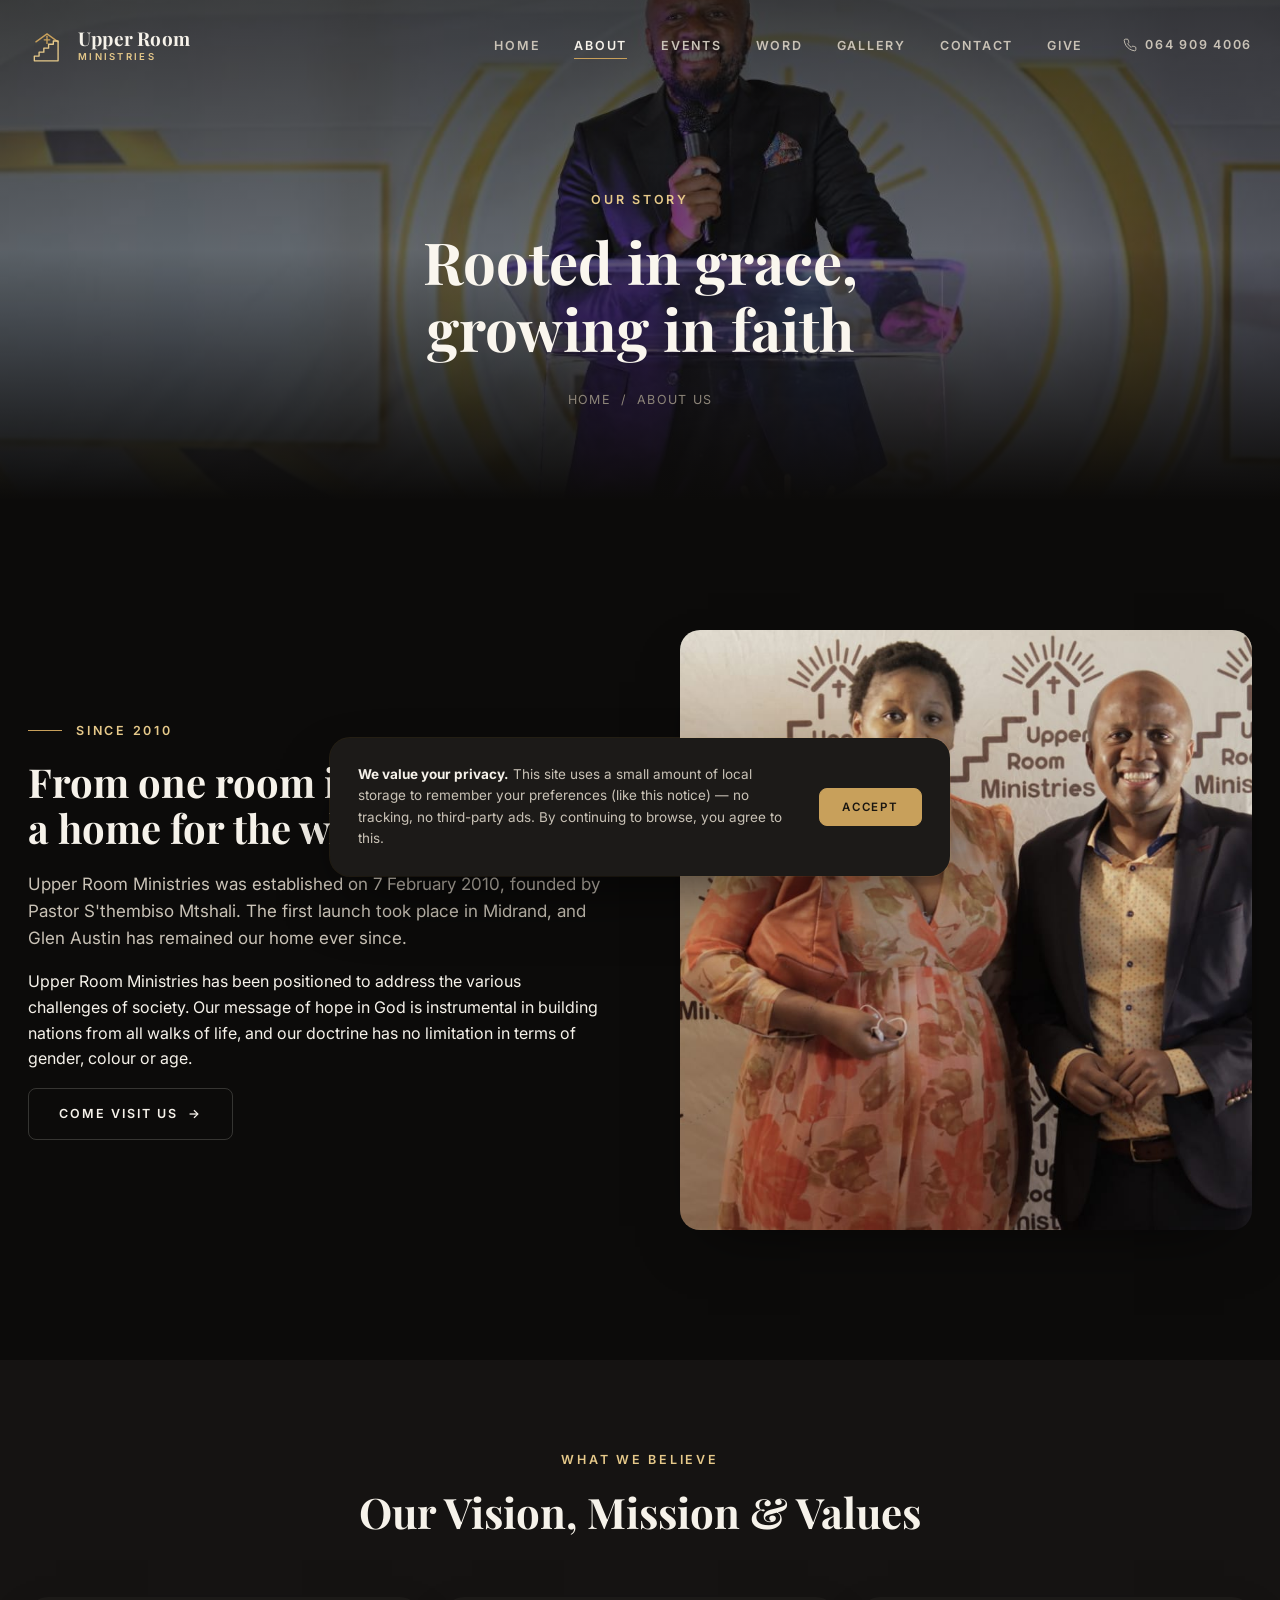
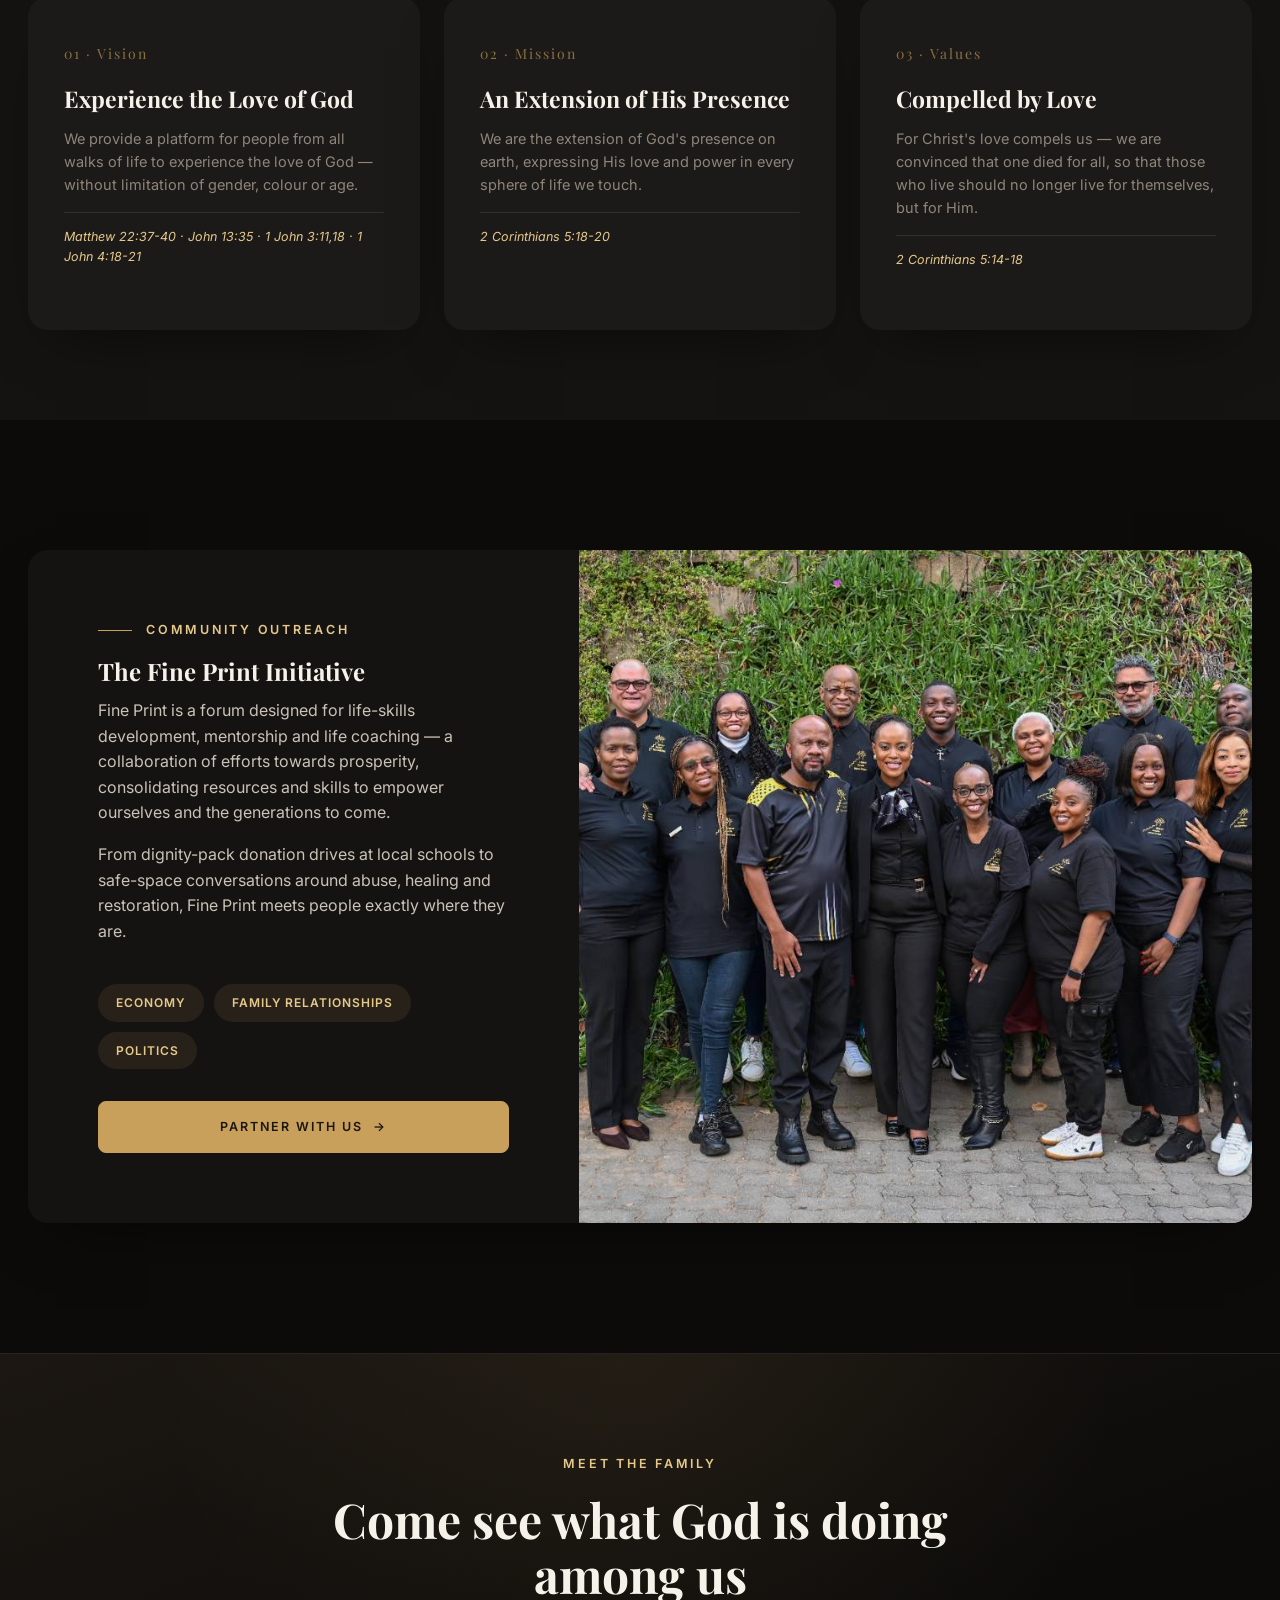
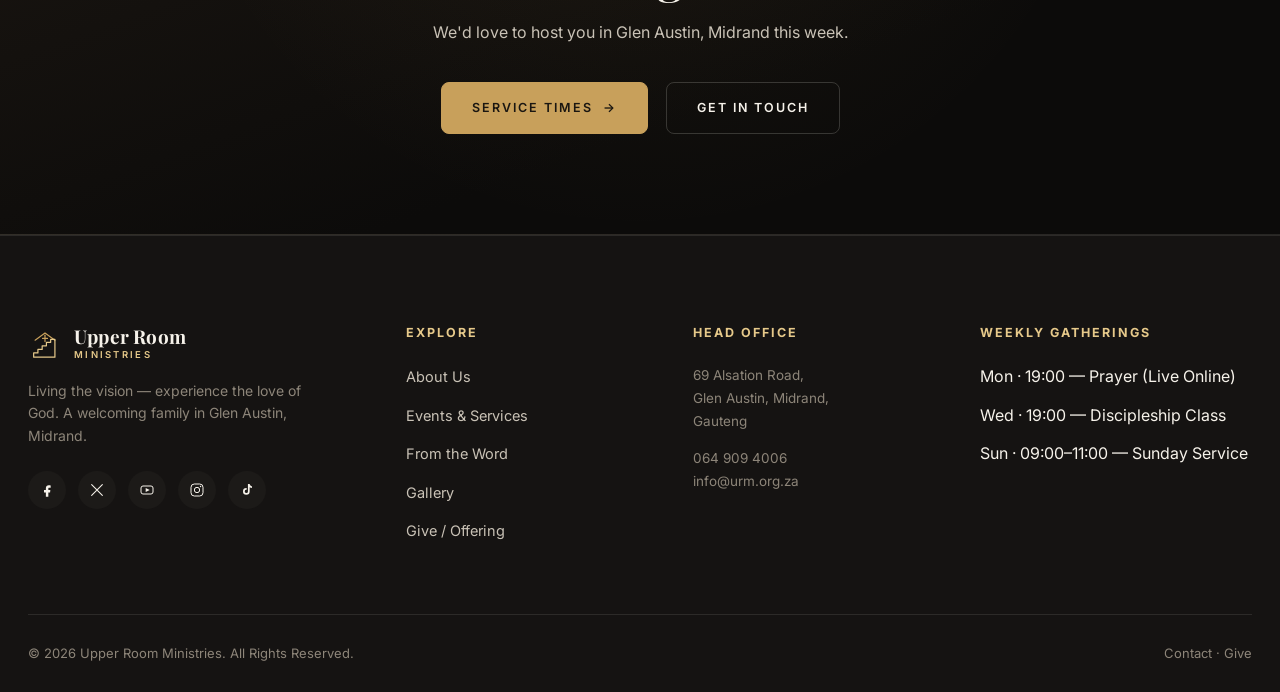
==== about.html @ e4041cab "Initial commit: Upper Room Ministries website Modern static site rebuild for Upper Room Ministries (" ====
<!DOCTYPE html>
<html lang="en">
<head>
<meta charset="UTF-8">
<meta name="viewport" content="width=device-width, initial-scale=1.0">
<title>About Us — Upper Room Ministries</title>
<meta name="description" content="Upper Room Ministries was founded in 2010 by Pastor S'thembiso Mtshali. Learn our vision, mission, values and the Fine Print community initiative.">
<link rel="icon" href="assets/img/logo-original.png">
<link rel="stylesheet" href="assets/css/style.css">
</head>
<body>

<header class="site-header">
  <div class="container">
    <a href="index.html" class="brand">
      <svg width="38" height="38" viewBox="0 0 48 48" fill="none" xmlns="http://www.w3.org/2000/svg">
        <path d="M10 20L24 10L38 20" stroke="#c8a05b" stroke-width="1.7" stroke-linecap="round" stroke-linejoin="round"/>
        <path d="M24 13V22" stroke="#c8a05b" stroke-width="1.7" stroke-linecap="round"/>
        <path d="M20.5 17.5H27.5" stroke="#c8a05b" stroke-width="1.7" stroke-linecap="round"/>
        <path d="M8 44V38H14V33H20V28H26V23H32V19H38V44H8Z" stroke="#e6c98a" stroke-width="1.7" stroke-linejoin="round"/>
      </svg>
      <span class="brand-text">Upper Room<span>MINISTRIES</span></span>
    </a>
    <nav class="main-nav">
      <ul>
        <li><a href="index.html" data-nav="index.html">Home</a></li>
        <li><a href="about.html" data-nav="about.html">About</a></li>
        <li><a href="events.html" data-nav="events.html">Events</a></li>
        <li><a href="news.html" data-nav="news.html">Word</a></li>
        <li><a href="gallery.html" data-nav="gallery.html">Gallery</a></li>
        <li><a href="contact.html" data-nav="contact.html">Contact</a></li>
        <li><a href="give.html" data-nav="give.html">Give</a></li>
      </ul>
      <div class="header-cta">
        <a href="tel:0649094006" class="header-phone">
          <svg viewBox="0 0 24 24" fill="none"><path d="M22 16.92v3a2 2 0 0 1-2.18 2 19.79 19.79 0 0 1-8.63-3.07 19.5 19.5 0 0 1-6-6A19.79 19.79 0 0 1 2.12 4.18 2 2 0 0 1 4.11 2h3a2 2 0 0 1 2 1.72c.13.96.36 1.9.7 2.81a2 2 0 0 1-.45 2.11L8.09 9.91a16 16 0 0 0 6 6l1.27-1.27a2 2 0 0 1 2.11-.45c.91.34 1.85.57 2.81.7A2 2 0 0 1 22 16.92z" stroke="currentColor" stroke-width="1.6" stroke-linejoin="round"/></svg>
          064 909 4006
        </a>
      </div>
    </nav>
    <button class="nav-toggle" aria-label="Toggle menu"><span></span><span></span><span></span></button>
  </div>
</header>

<section class="page-hero">
  <div class="page-hero-media"><img src="assets/img/event/podium-01.jpg" alt="Pastor S'thembiso Mtshali ministering at Upper Room Ministries"></div>
  <div class="container page-hero-content">
    <div class="eyebrow center">Our Story</div>
    <h1>Rooted in grace, growing in faith</h1>
    <div class="breadcrumb"><a href="index.html">Home</a> / <span>About Us</span></div>
  </div>
</section>

<section class="section">
  <div class="container split">
    <div class="split-body reveal">
      <div class="eyebrow">Since 2010</div>
      <h2>From one room in Midrand to a home for the whole family</h2>
      <p class="lead">Upper Room Ministries was established on 7 February 2010, founded by Pastor S'thembiso Mtshali. The first launch took place in Midrand, and Glen Austin has remained our home ever since.</p>
      <p>Upper Room Ministries has been positioned to address the various challenges of society. Our message of hope in God is instrumental in building nations from all walks of life, and our doctrine has no limitation in terms of gender, colour or age.</p>
      <a href="contact.html" class="btn btn-ghost">Come Visit Us <span class="btn-arrow">→</span></a>
    </div>
    <div class="split-media reveal">
      <div class="frame"></div>
      <img src="assets/img/about/about-100.jpg" alt="Members of the Upper Room Ministries family">
    </div>
  </div>
</section>

<section class="section-sm bg-alt">
  <div class="container">
    <div class="section-head center reveal">
      <div class="eyebrow center">What We Believe</div>
      <h2>Our Vision, Mission &amp; Values</h2>
    </div>
    <div class="value-grid">
      <div class="value-card reveal">
        <span class="vnum">01 · Vision</span>
        <h3>Experience the Love of God</h3>
        <p>We provide a platform for people from all walks of life to experience the love of God — without limitation of gender, colour or age.</p>
        <p class="scripture">Matthew 22:37-40 · John 13:35 · 1 John 3:11,18 · 1 John 4:18-21</p>
      </div>
      <div class="value-card reveal">
        <span class="vnum">02 · Mission</span>
        <h3>An Extension of His Presence</h3>
        <p>We are the extension of God's presence on earth, expressing His love and power in every sphere of life we touch.</p>
        <p class="scripture">2 Corinthians 5:18-20</p>
      </div>
      <div class="value-card reveal">
        <span class="vnum">03 · Values</span>
        <h3>Compelled by Love</h3>
        <p>For Christ's love compels us — we are convinced that one died for all, so that those who live should no longer live for themselves, but for Him.</p>
        <p class="scripture">2 Corinthians 5:14-18</p>
      </div>
    </div>
  </div>
</section>

<section class="section" id="fine-print">
  <div class="container">
    <div class="ministry-feature reveal">
      <div class="ministry-copy">
        <div class="eyebrow">Community Outreach</div>
        <h2>The Fine Print Initiative</h2>
        <p style="color:var(--text-dim); font-size:16px;">Fine Print is a forum designed for life-skills development, mentorship and life coaching — a collaboration of efforts towards prosperity, consolidating resources and skills to empower ourselves and the generations to come.</p>
        <p style="color:var(--text-dim); font-size:16px;">From dignity-pack donation drives at local schools to safe-space conversations around abuse, healing and restoration, Fine Print meets people exactly where they are.</p>
        <div class="pill-list">
          <span class="pill">Economy</span>
          <span class="pill">Family Relationships</span>
          <span class="pill">Politics</span>
        </div>
        <a href="contact.html" class="btn btn-solid">Partner With Us <span class="btn-arrow">→</span></a>
      </div>
      <div class="ministry-photos">
        <img src="assets/img/event/team-02.jpg" alt="The Fine Print team at Upper Room Ministries">
      </div>
    </div>
  </div>
</section>

<section class="cta-band">
  <div class="container">
    <div class="eyebrow center">Meet the Family</div>
    <h2>Come see what God is doing among us</h2>
    <p>We'd love to host you in Glen Austin, Midrand this week.</p>
    <div class="cta-actions">
      <a href="events.html" class="btn btn-solid">Service Times <span class="btn-arrow">→</span></a>
      <a href="contact.html" class="btn btn-ghost">Get in Touch</a>
    </div>
  </div>
</section>

<footer class="site-footer">
  <div class="container">
    <div class="footer-top">
      <div class="footer-brand">
        <a href="index.html" class="brand">
          <svg width="34" height="34" viewBox="0 0 48 48" fill="none" xmlns="http://www.w3.org/2000/svg">
            <path d="M10 20L24 10L38 20" stroke="#c8a05b" stroke-width="1.7" stroke-linecap="round" stroke-linejoin="round"/>
            <path d="M24 13V22" stroke="#c8a05b" stroke-width="1.7" stroke-linecap="round"/>
            <path d="M20.5 17.5H27.5" stroke="#c8a05b" stroke-width="1.7" stroke-linecap="round"/>
            <path d="M8 44V38H14V33H20V28H26V23H32V19H38V44H8Z" stroke="#e6c98a" stroke-width="1.7" stroke-linejoin="round"/>
          </svg>
          <span class="brand-text">Upper Room<span>MINISTRIES</span></span>
        </a>
        <p>Living the vision — experience the love of God. A welcoming family in Glen Austin, Midrand.</p>
        <div class="footer-social">
          <a href="https://www.facebook.com/UpperRoomSA/" target="_blank" rel="noopener" aria-label="Facebook"><svg viewBox="0 0 24 24" fill="none"><path d="M15 8.5h2.5V5.2C17 5.1 15.9 5 14.6 5 12 5 10.3 6.6 10.3 9.4V12H7.5v3.6h2.8V22H14v-6.4h2.6l.4-3.6H14V9.7c0-1 .3-1.2 1-1.2z" fill="currentColor"/></svg></a>
          <a href="https://twitter.com/UpperRoom_SA" target="_blank" rel="noopener" aria-label="X / Twitter"><svg viewBox="0 0 24 24" fill="none"><path d="M4 4l16 16M20 4L4 20" stroke="currentColor" stroke-width="1.6" stroke-linecap="round"/></svg></a>
          <a href="https://www.youtube.com/watch?v=F1XrR7oF7E8" target="_blank" rel="noopener" aria-label="YouTube"><svg viewBox="0 0 24 24" fill="none"><rect x="3" y="6" width="18" height="12" rx="3" stroke="currentColor" stroke-width="1.5"/><path d="M10 9l6 3-6 3z" fill="currentColor"/></svg></a>
          <a href="https://www.instagram.com/upper_roomsa" target="_blank" rel="noopener" aria-label="Instagram"><svg viewBox="0 0 24 24" fill="none"><rect x="3" y="3" width="18" height="18" rx="5" stroke="currentColor" stroke-width="1.5"/><circle cx="12" cy="12" r="4" stroke="currentColor" stroke-width="1.5"/><circle cx="17.3" cy="6.7" r="1.1" fill="currentColor"/></svg></a>
          <a href="https://www.tiktok.com/@pastorsthemtshali" target="_blank" rel="noopener" aria-label="TikTok"><svg viewBox="0 0 24 24" fill="none"><path d="M16 3c.3 1.8 1.6 3.2 3.4 3.4v2.6c-1.2 0-2.4-.4-3.4-1.1v6.2a5 5 0 1 1-5-5c.2 0 .3 0 .5.03v2.6a2.4 2.4 0 1 0 1.9 2.35V3h2.6z" fill="currentColor"/></svg></a>
        </div>
      </div>
      <div class="footer-col">
        <h4>Explore</h4>
        <ul>
          <li><a href="about.html">About Us</a></li>
          <li><a href="events.html">Events &amp; Services</a></li>
          <li><a href="news.html">From the Word</a></li>
          <li><a href="gallery.html">Gallery</a></li>
          <li><a href="give.html">Give / Offering</a></li>
        </ul>
      </div>
      <div class="footer-col">
        <h4>Head Office</h4>
        <p class="addr">69 Alsation Road,<br>Glen Austin, Midrand,<br>Gauteng</p>
        <p class="addr" style="margin-top:14px;">064 909 4006<br>info@urm.org.za</p>
      </div>
      <div class="footer-col">
        <h4>Weekly Gatherings</h4>
        <ul>
          <li>Mon · 19:00 — Prayer (Live Online)</li>
          <li>Wed · 19:00 — Discipleship Class</li>
          <li>Sun · 09:00–11:00 — Sunday Service</li>
        </ul>
      </div>
    </div>
    <div class="footer-bottom">
      <span>© <span data-year></span> Upper Room Ministries. All Rights Reserved.</span>
      <span><a href="contact.html">Contact</a> · <a href="give.html">Give</a></span>
    </div>
  </div>
</footer>

<div class="back-to-top" aria-label="Back to top" role="button" tabindex="0">
  <svg viewBox="0 0 24 24" fill="none"><path d="M12 19V5M12 5l-6 6M12 5l6 6" stroke="currentColor" stroke-width="1.8" stroke-linecap="round" stroke-linejoin="round"/></svg>
</div>

<div class="cookie-consent">
  <p><strong>We value your privacy.</strong> This site uses a small amount of local storage to remember your preferences (like this notice) — no tracking, no third-party ads. By continuing to browse, you agree to this.</p>
  <div class="cookie-consent-actions">
    <button type="button" class="btn btn-solid btn-sm cookie-accept">Accept</button>
  </div>
</div>

<script src="assets/js/main.js"></script>
</body>
</html>
---- assets/css/style.css ----
/* ===========================================================
   Upper Room Ministries — Design System
   =========================================================== */

@import url('https://fonts.googleapis.com/css2?family=Playfair+Display:ital,wght@0,500;0,600;0,700;0,800;1,500&family=Inter:wght@400;500;600;700&display=swap');

:root{
  --bg:            #0c0b0a;
  --bg-alt:        #151312;
  --bg-elevated:   #1c1a18;
  --line:          rgba(245,241,232,0.10);
  --line-strong:   rgba(245,241,232,0.18);

  --text:          #f6f2ea;
  --text-dim:      #c9c2b6;
  --text-faint:    #8d8579;

  --gold:          #c8a05b;
  --gold-light:    #e6c98a;
  --gold-dim:      #8a6f3f;

  --cream:         #faf6ee;
  --ink:           #211d18;

  --serif: 'Playfair Display', Georgia, serif;
  --sans:  'Inter', -apple-system, BlinkMacSystemFont, 'Segoe UI', sans-serif;

  --container: 1320px;
  --radius: 8px;
  --radius-lg: 20px;
  --ease: cubic-bezier(.22,.61,.36,1);
  --shadow-card: 0 24px 60px -28px rgba(0,0,0,.65);
  --shadow-card-hover: 0 30px 70px -24px rgba(0,0,0,.7), 0 0 0 1px rgba(200,160,91,.14);
}

*,*::before,*::after{ box-sizing: border-box; }
html{ scroll-behavior: smooth; }
body{
  margin:0;
  background: var(--bg);
  color: var(--text);
  font-family: var(--sans);
  font-size: 16px;
  line-height: 1.6;
  -webkit-font-smoothing: antialiased;
  overflow-x: hidden;
}
img{ max-width:100%; display:block; }
a{ color: inherit; text-decoration: none; }
ul{ margin:0; padding:0; list-style:none; }
h1,h2,h3,h4{ font-family: var(--serif); font-weight:700; line-height:1.15; margin:0 0 .5em; color: var(--text); }
p{ margin:0 0 1em; }
button{ font-family: inherit; }

.container{ max-width: var(--container); margin:0 auto; padding:0 28px; }

section{ position:relative; }

/* ---------- Eyebrow / labels ---------- */
.eyebrow{
  display:flex; align-items:center; gap:14px;
  font-family: var(--sans);
  font-size: 12.5px;
  font-weight:600;
  letter-spacing: .22em;
  text-transform: uppercase;
  color: var(--gold-light);
  margin-bottom: 18px;
}
.eyebrow::before{
  content:''; display:block; width:34px; height:1px; background: var(--gold);
}
.eyebrow.center{ justify-content:center; }
.eyebrow.center::before{ display:none; }

.section-head{ max-width: 620px; margin-bottom: 56px; }
.section-head.center{ margin-left:auto; margin-right:auto; text-align:center; }
.section-head h2{ font-size: clamp(28px, 3.6vw, 42px); }
.section-head p{ color: var(--text-dim); font-size: 16.5px; }

/* ---------- Buttons ---------- */
.btn{
  display:inline-flex; align-items:center; justify-content:center; gap:10px;
  padding: 15px 30px;
  font-family: var(--sans);
  font-size: 12.5px;
  font-weight:600;
  letter-spacing: .16em;
  text-transform: uppercase;
  border:1px solid var(--gold);
  border-radius: var(--radius);
  background: transparent;
  color: var(--text);
  cursor:pointer;
  transition: all .35s var(--ease);
  white-space: nowrap;
}
.btn:hover{ background: var(--gold); color:#1a1611; border-color: var(--gold); }
.btn-solid{ background: var(--gold); color:#1a1611; position:relative; overflow:hidden; }
.btn-solid:hover{ background: var(--gold-light); border-color: var(--gold-light); }
.btn-solid::before{
  content:''; position:absolute; top:0; left:-70%; width:40%; height:100%;
  background: linear-gradient(115deg, transparent, rgba(255,255,255,.45), transparent);
  transform: skewX(-20deg); transition: left .65s var(--ease);
}
.btn-solid:hover::before{ left:130%; }
.btn-ghost{ border-color: var(--line-strong); }
.btn-ghost:hover{ border-color: var(--gold); background:transparent; color: var(--gold-light); }
.btn-dark{ border-color: var(--ink); color: var(--ink); }
.btn-dark:hover{ background: var(--ink); color: var(--cream); }
.btn-sm{ padding:11px 22px; font-size:11.5px; }
.btn-arrow{ transition: transform .3s var(--ease); }
.btn:hover .btn-arrow{ transform: translateX(4px); }

/* ---------- Back to top ---------- */
.back-to-top{
  position: fixed; right: 26px; bottom: 26px; z-index: 800;
  width: 50px; height:50px; border-radius:50%;
  background: var(--bg-elevated); border:none;
  display:flex; align-items:center; justify-content:center;
  color: var(--gold-light); cursor:pointer;
  opacity:0; visibility:hidden; transform: translateY(14px) scale(.85);
  transition: opacity .35s var(--ease), transform .35s var(--ease), background .3s var(--ease), color .3s var(--ease);
  box-shadow: var(--shadow-card);
}
.back-to-top.show{ opacity:1; visibility:visible; transform:none; }
.back-to-top:hover{ background: var(--gold); color:#1a1611; transform: translateY(-6px); box-shadow: var(--shadow-card-hover); }
.back-to-top svg{ width:19px; height:19px; }

/* ---------- Header / Nav ---------- */
.site-header{
  position:fixed; top:0; left:0; right:0; z-index:1000;
  padding: 26px 0;
  transition: all .4s var(--ease);
  border-bottom: 1px solid transparent;
}
.site-header.scrolled{
  padding: 16px 0;
  background: rgba(12,11,10,0.97);
  border-bottom: 1px solid var(--line);
}
.site-header .container{ display:flex; align-items:center; justify-content:space-between; }

.brand{ display:flex; align-items:center; gap:12px; }
.brand img{ height:40px; width:auto; transition: height .4s var(--ease); }
.site-header.scrolled .brand img{ height:34px; }
.brand-text{ font-family: var(--serif); font-size:19px; font-weight:700; letter-spacing:.01em; color: var(--text); line-height:1.1; }
.brand-text span{ display:block; font-family: var(--sans); font-size:9.5px; letter-spacing:.24em; color: var(--gold-light); font-weight:600; margin-top:3px; }

.main-nav{ display:flex; align-items:center; gap:40px; }
.main-nav ul{ display:flex; gap:34px; }
.main-nav a{
  font-size:12.5px; font-weight:600; letter-spacing:.14em; text-transform:uppercase;
  color: var(--text-dim); position:relative; padding:6px 0;
  transition: color .3s var(--ease);
}
.main-nav a::after{
  content:''; position:absolute; left:0; bottom:0; width:0; height:1px; background: var(--gold);
  transition: width .3s var(--ease);
}
.main-nav a:hover, .main-nav a.active{ color: var(--text); }
.main-nav a:hover::after, .main-nav a.active::after{ width:100%; }

.header-cta{ display:flex; align-items:center; gap:22px; }
.header-phone{ font-size:13px; color: var(--text-dim); display:flex; align-items:center; gap:8px; }
.header-phone svg{ width:14px; height:14px; stroke: var(--gold-light); flex-shrink:0; }

.nav-toggle{
  display:none; width:40px; height:40px; border:none; border-radius:50%;
  background: rgba(245,241,232,.06); cursor:pointer; align-items:center; justify-content:center; flex-direction:column; gap:5px;
  transition: background .3s var(--ease);
}
.nav-toggle:hover{ background: rgba(245,241,232,.12); }
.nav-toggle span{ display:block; width:18px; height:1px; background: var(--text); transition: all .3s var(--ease); }
.nav-toggle.open span:nth-child(1){ transform: translateY(6px) rotate(45deg); }
.nav-toggle.open span:nth-child(2){ opacity:0; }
.nav-toggle.open span:nth-child(3){ transform: translateY(-6px) rotate(-45deg); }

/* ---------- Hero ---------- */
.hero{
  position:relative; min-height: 100vh; display:flex; align-items:flex-end;
  padding: 160px 0 110px;
  overflow:hidden;
}
.hero-media{ position:absolute; inset:0; z-index:0; overflow:hidden; }
.hero-media img{ width:100%; height:100%; object-fit:cover; object-position: center 20%; animation: kenburns 22s ease-in-out infinite alternate; }
@keyframes kenburns{ from{ transform:scale(1); } to{ transform:scale(1.09); } }
@media (prefers-reduced-motion: reduce){ .hero-media img{ animation:none; } }
.hero-media::after{
  content:''; position:absolute; inset:0;
  background:
    linear-gradient(180deg, rgba(10,9,8,.55) 0%, rgba(10,9,8,.35) 30%, rgba(10,9,8,.55) 68%, #0c0b0a 100%),
    linear-gradient(90deg, rgba(10,9,8,.75) 0%, rgba(10,9,8,.15) 55%);
}
.hero .container{ position:relative; z-index:1; width:100%; }
.hero-content{ max-width:700px; }
.hero-content h1{
  font-size: clamp(40px, 6.2vw, 76px);
  color: var(--cream);
  margin-bottom: .3em;
}
.hero-content h1 em{ font-style:italic; color: var(--gold-light); }
.hero-content .lead{ font-size:17.5px; color: var(--text-dim); max-width:480px; margin-bottom:38px; }
.hero-actions{ display:flex; gap:18px; flex-wrap:wrap; }

.hero-content > *{ animation: heroUp .9s var(--ease) both; }
.hero-content > .eyebrow{ animation-delay: .1s; }
.hero-content > h1{ animation-delay: .25s; }
.hero-content > .lead{ animation-delay: .45s; }
.hero-content > .hero-actions{ animation-delay: .6s; }
@keyframes heroUp{ from{ opacity:0; transform: translateY(22px); } to{ opacity:1; transform:none; } }
@media (prefers-reduced-motion: reduce){ .hero-content > *{ animation:none; } }


/* ---------- Generic sections ---------- */
.section{ padding: 130px 0; }
.section-sm{ padding: 90px 0; }
.bg-alt{ background: var(--bg-alt); }
.bg-cream{ background: var(--cream); color: var(--ink); }
.bg-cream h2, .bg-cream h3, .bg-cream h4{ color: var(--ink); }
.bg-cream .text-dim{ color:#6b6255; }

/* ---------- Split layout ---------- */
.split{ display:grid; grid-template-columns: 1fr 1fr; gap:80px; align-items:center; }
.split-media{ position:relative; }
.split-media img{ width:100%; height:600px; object-fit:cover; border-radius: var(--radius-lg); box-shadow: var(--shadow-card); }
.split-media .frame{ display:none; }
.split-media .plate{
  position:absolute; bottom:-30px; right:-30px; background: var(--gold);
  color:#1a1611; padding:24px 30px; max-width:230px; border-radius: var(--radius);
  box-shadow: 0 20px 40px -16px rgba(200,160,91,.5);
  animation: plateFloat 4s ease-in-out infinite;
}
@keyframes plateFloat{ 0%,100%{ transform: translateY(0); } 50%{ transform: translateY(-8px); } }
@media (prefers-reduced-motion: reduce){ .split-media .plate{ animation:none; } }
.split-media .plate .num{ font-family:var(--serif); font-size:36px; font-weight:700; line-height:1; }
.split-media .plate .cap{ font-size:11.5px; letter-spacing:.08em; text-transform:uppercase; margin-top:6px; font-weight:600; }
.split-body h2{ font-size: clamp(28px,3.4vw,40px); }
.split-body .lead{ font-size:17px; color: var(--text-dim); }
.check-list{ margin: 26px 0 34px; display:flex; flex-direction:column; gap:14px; }
.check-list li{ display:flex; gap:14px; align-items:flex-start; font-size:15px; color: var(--text-dim); }
.check-list svg{ flex-shrink:0; width:18px; height:18px; margin-top:2px; stroke: var(--gold-light); }

/* ---------- Cards: devotionals / news ---------- */
.card-grid{ display:grid; grid-template-columns:repeat(3,1fr); gap:32px; }
.post-card{
  background: var(--bg-alt); border-radius: var(--radius-lg); box-shadow: var(--shadow-card);
  transition: transform .4s var(--ease), box-shadow .4s var(--ease), background .4s var(--ease);
}
.post-card:hover{ transform: translateY(-8px); box-shadow: var(--shadow-card-hover); background: var(--bg-elevated); }
.post-card-body{ padding:34px 30px; }
.post-card .tag{ font-size:11px; letter-spacing:.18em; text-transform:uppercase; color: var(--gold-light); font-weight:700; }
.post-card h3{ font-size:21px; margin: 14px 0 12px; }
.post-card p{ font-size:14.5px; color: var(--text-faint); }
.post-card .ref{ margin-top:18px; font-size:12.5px; color: var(--text-dim); font-style:italic; border-top:1px solid var(--line); padding-top:16px; }
.post-card .more{ margin-top:18px; display:inline-flex; align-items:center; gap:8px; font-size:12px; font-weight:700; letter-spacing:.12em; text-transform:uppercase; color: var(--gold-light); }

/* ---------- Ministry / outreach grid ---------- */
.ministry-feature{
  display:grid; grid-template-columns: .9fr 1.1fr; gap:0;
  border-radius: var(--radius-lg); overflow:hidden; box-shadow: var(--shadow-card);
}
.ministry-copy{ padding: 70px; display:flex; flex-direction:column; justify-content:center; background: var(--bg-alt); }
.ministry-photos{ overflow:hidden; height:100%; min-height:360px; }
.ministry-photos img{ width:100%; height:100%; object-fit:cover; transition: transform .6s var(--ease); }
.ministry-photos img:hover{ transform: scale(1.06); }
.pill-list{ display:flex; flex-wrap:wrap; gap:10px; margin: 24px 0 32px; }
.pill{
  border:none; background: rgba(200,160,91,.10); padding:9px 18px; font-size:12px; letter-spacing:.08em; text-transform:uppercase;
  color: var(--gold-light); font-weight:600; border-radius: 999px;
  transition: background .3s var(--ease), transform .3s var(--ease);
}
.pill:hover{ background: rgba(200,160,91,.2); transform: translateY(-2px); }

/* ---------- Visit / single location ---------- */
.visit-card{
  display:grid; grid-template-columns: 1fr 1fr;
  background: var(--bg-alt); border-radius: var(--radius-lg); overflow:hidden; box-shadow: var(--shadow-card);
}
.visit-info{ padding:64px; display:flex; flex-direction:column; justify-content:center; }
.visit-info h3{ font-size: clamp(26px,3vw,34px); margin-bottom:22px; }
.visit-info .detail{ font-size:15px; color: var(--text-dim); display:flex; gap:14px; margin-bottom:16px; align-items:flex-start; }
.visit-info .detail svg{ width:18px; height:18px; flex-shrink:0; margin-top:2px; stroke: var(--gold-dim); }
.visit-info .detail a{ color: var(--text-dim); }
.visit-info .detail a:hover{ color: var(--gold-light); }
.visit-info .tag{ display:inline-block; margin-top:8px; font-size:10.5px; letter-spacing:.14em; text-transform:uppercase; color: var(--gold-light); background: rgba(200,160,91,.12); border-radius:999px; padding:7px 16px; }
.visit-actions{ display:flex; gap:16px; flex-wrap:wrap; margin-top:26px; }
.visit-visual{ position:relative; min-height:440px; }
.visit-visual img{ width:100%; height:100%; object-fit:cover; }
.visit-visual iframe{ width:100%; height:100%; border:0; display:block; filter: grayscale(.35) contrast(1.05) brightness(.85); }
@media (max-width: 900px){
  .visit-card{ grid-template-columns:1fr; }
  .visit-info{ padding:48px 34px; }
  .visit-visual{ min-height:320px; }
}

/* ---------- CTA band ---------- */
.cta-band{
  position:relative; padding:100px 0; text-align:center; overflow:hidden;
  background: linear-gradient(160deg, #1c1712, #0c0b0a 65%);
  border-top:1px solid var(--line); border-bottom:1px solid var(--line);
}
.cta-band::before{
  content:''; position:absolute; inset:0; opacity:.5;
  background: radial-gradient(circle at 50% 0%, rgba(200,160,91,.15), transparent 60%);
}
.cta-band > *{ position:relative; z-index:1; }
.cta-band h2{ font-size: clamp(30px,4vw,48px); max-width:720px; margin:0 auto 18px; }
.cta-band p{ color: var(--text-dim); max-width:520px; margin:0 auto 36px; font-size:16px; }
.cta-actions{ display:flex; gap:18px; justify-content:center; flex-wrap:wrap; }

/* ---------- Footer ---------- */
.site-footer{ background: var(--bg-alt); border-top:1px solid var(--line); padding: 90px 0 0; }
.footer-top{ display:grid; grid-template-columns: 1.4fr 1fr 1fr 1.2fr; gap:60px; padding-bottom:70px; border-bottom:1px solid var(--line); }
.footer-brand .brand{ margin-bottom:20px; }
.footer-brand p{ color: var(--text-faint); font-size:14px; max-width:280px; }
.footer-social{ display:flex; gap:12px; margin-top:24px; }
.footer-social a{ width:38px; height:38px; border-radius:50%; background: var(--bg-elevated); display:flex; align-items:center; justify-content:center; transition: all .3s var(--ease); }
.footer-social a:hover{ background: var(--gold); color:#1a1611; transform: translateY(-3px); }
.footer-social svg{ width:16px; height:16px; }
.footer-col h4{ font-family: var(--sans); font-size:12.5px; letter-spacing:.16em; text-transform:uppercase; color: var(--gold-light); margin-bottom:24px; }
.footer-col ul{ display:flex; flex-direction:column; gap:13px; }
.footer-col a{ color: var(--text-dim); font-size:14.5px; transition: color .3s var(--ease); }
.footer-col a:hover{ color: var(--gold-light); }
.footer-col .addr{ color: var(--text-faint); font-size:13.5px; line-height:1.7; }
.footer-bottom{ display:flex; justify-content:space-between; align-items:center; padding:28px 0; font-size:13px; color: var(--text-faint); flex-wrap:wrap; gap:12px; }
.footer-bottom a{ color: var(--text-faint); }
.footer-bottom a:hover{ color: var(--gold-light); }

/* ---------- Page hero (inner pages) ---------- */
.page-hero{
  position:relative; padding: 190px 0 90px; overflow:hidden;
}
.page-hero-media{ position:absolute; inset:0; z-index:0; }
.page-hero-media img{ width:100%; height:100%; object-fit:cover; }
.page-hero-media::after{
  content:''; position:absolute; inset:0;
  background: linear-gradient(180deg, rgba(10,9,8,.75), rgba(10,9,8,.55) 50%, var(--bg) 100%);
}
.page-hero-content{ position:relative; z-index:1; text-align:center; max-width:640px; margin:0 auto; }
.page-hero-content h1{ font-size: clamp(36px,5vw,58px); color: var(--cream); }
.breadcrumb{ display:flex; align-items:center; gap:10px; justify-content:center; font-size:12.5px; letter-spacing:.1em; text-transform:uppercase; color: var(--text-faint); margin-top:20px; }
.breadcrumb a:hover{ color: var(--gold-light); }

/* ---------- Timeline / service schedule ---------- */
.schedule-list{ display:flex; flex-direction:column; }
.schedule-row{
  display:grid; grid-template-columns: 140px 1fr auto; gap:30px; align-items:center;
  padding: 30px 24px; border-bottom:1px solid var(--line); border-radius: var(--radius);
  transition: background .35s var(--ease), padding-left .35s var(--ease);
}
.schedule-row:first-child{ border-top:1px solid var(--line); }
.schedule-row:hover{ background: var(--bg-alt); padding-left:32px; }
.schedule-day{ font-family: var(--serif); font-size:22px; color: var(--gold-light); }
.schedule-info h4{ font-size:18px; margin-bottom:6px; }
.schedule-info p{ margin:0; font-size:13.5px; color: var(--text-faint); }
.schedule-time{ font-size:14px; letter-spacing:.08em; color: var(--gold-light); background: rgba(200,160,91,.10); border-radius:999px; padding:10px 20px; white-space:nowrap; transition: background .3s var(--ease); }
.schedule-row:hover .schedule-time{ background: rgba(200,160,91,.2); }

/* ---------- Values grid (about) ---------- */
.value-grid{ display:grid; grid-template-columns:repeat(3,1fr); gap:24px; margin-top:60px; }
.value-card{
  background: var(--bg-elevated); padding:44px 36px; border-radius: var(--radius-lg);
  box-shadow: var(--shadow-card);
  transition: transform .4s var(--ease), box-shadow .4s var(--ease);
}
.value-card:hover{ transform: translateY(-8px); box-shadow: var(--shadow-card-hover); }
.value-card .vnum{ font-family:var(--serif); font-size:14px; color: var(--gold-dim); letter-spacing:.14em; }
.value-card h3{ font-size:23px; margin:20px 0 14px; }
.value-card p{ font-size:14.5px; color: var(--text-faint); margin-bottom:16px; }
.value-card .scripture{ font-size:12.5px; font-style:italic; color: var(--gold-light); border-top:1px solid var(--line); padding-top:14px; }

/* ---------- Gallery ---------- */
.gallery-cat{ display:flex; align-items:baseline; gap:20px; margin: 70px 0 22px; }
.gallery-cat:first-child{ margin-top:0; }
.gallery-cat .eyebrow{ margin-bottom:0; flex-shrink:0; }
.gallery-cat h2{ font-size:22px; margin:0; color: var(--text-faint); }
.gallery-grid{ display:grid; grid-template-columns:repeat(4,1fr); grid-auto-flow:dense; gap:6px; }
.gallery-item{ position:relative; overflow:hidden; aspect-ratio:1/1; cursor:pointer; background:var(--bg-alt); }
.gallery-item img{ width:100%; height:100%; object-fit:cover; transition: transform .6s var(--ease); }
.gallery-item:hover img{ transform: scale(1.08); }
.gallery-item::after{ content:''; position:absolute; inset:0; background: linear-gradient(180deg, transparent 50%, rgba(0,0,0,.65)); opacity:0; transition: opacity .35s var(--ease); }
.gallery-item:hover::after{ opacity:1; }
.gallery-item .plus{
  position:absolute; top:50%; left:50%; transform: translate(-50%,-50%) scale(.6); opacity:0;
  width:44px; height:44px; border:1px solid var(--gold-light); border-radius:50%;
  display:flex; align-items:center; justify-content:center; color: var(--gold-light);
  transition: all .35s var(--ease);
}
.gallery-item:hover .plus{ opacity:1; transform: translate(-50%,-50%) scale(1); }
.gallery-item.tall{ grid-row: span 2; aspect-ratio: unset; height: 100%; }

.lightbox{
  position:fixed; inset:0; z-index:3000; background: rgba(8,7,6,.96);
  display:flex; align-items:center; justify-content:center; opacity:0; visibility:hidden;
  transition: opacity .35s var(--ease);
}
.lightbox.open{ opacity:1; visibility:visible; }
.lightbox img{ max-width:88vw; max-height:82vh; object-fit:contain; border:1px solid var(--line-strong); }
.lightbox-close{ position:absolute; top:30px; right:34px; width:44px; height:44px; border:1px solid var(--line-strong); display:flex; align-items:center; justify-content:center; cursor:pointer; color: var(--text); }
.lightbox-close:hover{ border-color: var(--gold); color: var(--gold-light); }
.lightbox-nav{ position:absolute; top:50%; transform:translateY(-50%); width:50px; height:50px; border:1px solid var(--line-strong); display:flex; align-items:center; justify-content:center; cursor:pointer; color:var(--text); }
.lightbox-nav:hover{ border-color:var(--gold); color:var(--gold-light); }
.lightbox-prev{ left:30px; } .lightbox-next{ right:30px; }

/* ---------- Contact page ---------- */
.contact-wrap{ display:grid; grid-template-columns: 1fr 1fr; gap:80px; }
.form-group{ margin-bottom:24px; }
.form-group label{ display:block; font-size:12px; letter-spacing:.12em; text-transform:uppercase; color: var(--text-dim); margin-bottom:10px; }
.form-group input, .form-group textarea, .form-group select{
  width:100%; background: var(--bg-alt); border:1px solid transparent; color: var(--text);
  padding:15px 18px; font-family:var(--sans); font-size:14.5px; border-radius: var(--radius); resize:vertical;
  transition: border-color .3s var(--ease), box-shadow .3s var(--ease);
}
.form-group input:focus, .form-group textarea:focus, .form-group select:focus{ outline:none; border-color: var(--gold); box-shadow: 0 0 0 4px rgba(200,160,91,.14); }
.form-row{ display:grid; grid-template-columns:1fr 1fr; gap:20px; }
.form-note{ font-size:12.5px; color: var(--text-faint); margin-top:16px; }

.rep-list{ display:flex; flex-direction:column; gap:0; margin-top:30px; }
.rep-row{ display:flex; justify-content:space-between; align-items:center; padding:20px 0; border-bottom:1px solid var(--line); gap:20px; }
.rep-row .who{ font-size:15px; }
.rep-row .region{ font-size:12px; letter-spacing:.1em; text-transform:uppercase; color: var(--gold-light); display:block; margin-bottom:4px; }
.rep-row .num{ font-size:14px; color: var(--text-dim); white-space:nowrap; }

/* ---------- Give page ---------- */
.give-grid{ display:grid; grid-template-columns:repeat(2,1fr); gap:24px; margin-top:20px; }

/* ---------- Reveal-on-scroll ---------- */
.reveal{ opacity:0; transform: translateY(34px); transition: opacity .8s var(--ease), transform .8s var(--ease); }
.reveal.in{ opacity:1; transform:none; }

/* ---------- Utility ---------- */
.text-center{ text-align:center; }
.mt-0{ margin-top:0; }

/* ===========================================================
   Responsive
   =========================================================== */
@media (max-width: 1080px){
  .value-grid{ grid-template-columns:repeat(1,1fr); }
  .give-grid{ grid-template-columns:repeat(1,1fr); }
  .footer-top{ grid-template-columns:1fr 1fr; row-gap:50px; }
  .card-grid{ grid-template-columns:repeat(1,1fr); max-width:480px; margin:0 auto; }
  .gallery-grid{ grid-template-columns:repeat(3,1fr); }
}
@media (max-width: 900px){
  .nav-toggle{ display:flex; }
  .header-phone{ display:none; }
  .split{ grid-template-columns:1fr; gap:50px; }
  .split-media img{ height:420px; }
  .ministry-feature{ grid-template-columns:1fr; }
  .ministry-copy{ padding:50px 34px; }
  .contact-wrap{ grid-template-columns:1fr; gap:60px; }

  .main-nav{
    display:flex; position:fixed; inset:0; top:0; z-index:999;
    background: var(--bg); flex-direction:column; align-items:flex-start;
    justify-content:center; padding: 40px 34px; gap:0;
    opacity:0; visibility:hidden; transform: translateY(-16px);
    transition: opacity .35s var(--ease), transform .35s var(--ease), visibility 0s linear .35s;
    pointer-events:none;
  }
  .main-nav.mobile-open{
    opacity:1; visibility:visible; transform:none; pointer-events:auto;
    transition: opacity .35s var(--ease), transform .35s var(--ease), visibility 0s linear 0s;
  }
  .main-nav ul{ flex-direction:column; gap:0; width:100%; }
  .main-nav li{ width:100%; border-bottom:1px solid var(--line); opacity:0; transform: translateY(10px); transition: opacity .4s var(--ease), transform .4s var(--ease); }
  .main-nav.mobile-open li{ opacity:1; transform:none; }
  .main-nav.mobile-open li:nth-child(1){ transition-delay:.08s; }
  .main-nav.mobile-open li:nth-child(2){ transition-delay:.13s; }
  .main-nav.mobile-open li:nth-child(3){ transition-delay:.18s; }
  .main-nav.mobile-open li:nth-child(4){ transition-delay:.23s; }
  .main-nav.mobile-open li:nth-child(5){ transition-delay:.28s; }
  .main-nav.mobile-open li:nth-child(6){ transition-delay:.33s; }
  .main-nav.mobile-open li:nth-child(7){ transition-delay:.38s; }
  .main-nav a{ display:block; padding:20px 0; font-size:15px; }
  .header-cta{ margin-top:30px; flex-direction:column; align-items:flex-start; gap:16px; }
}
@media (max-width: 720px){
  .footer-top{ grid-template-columns:1fr; }
  .schedule-row{ grid-template-columns:1fr; text-align:left; gap:10px; }
  .schedule-time{ justify-self:flex-start; }
  .gallery-grid{ grid-template-columns:repeat(2,1fr); }
  .hero{ padding-top:130px; }
  .section{ padding:80px 0; }
  .form-row{ grid-template-columns:1fr; }
  .back-to-top{ right:16px; bottom:16px; width:44px; height:44px; }
}

/* ---------- Cookie Consent ---------- */
.cookie-consent{
  position: fixed; left:24px; right:24px; bottom:24px; z-index:2000;
  max-width: 620px; margin: 0 auto;
  background: var(--bg-elevated); border-radius: var(--radius-lg);
  box-shadow: var(--shadow-card-hover);
  padding: 26px 28px;
  display:flex; align-items:center; gap:22px; flex-wrap:wrap;
  opacity:0; visibility:hidden; transform: translateY(24px);
  transition: opacity .5s var(--ease), transform .5s var(--ease), visibility 0s linear .5s;
}
.cookie-consent.show{
  opacity:1; visibility:visible; transform:none;
  transition: opacity .5s var(--ease), transform .5s var(--ease), visibility 0s linear 0s;
}
.cookie-consent p{ margin:0; font-size:13.5px; color: var(--text-dim); flex:1 1 280px; line-height:1.6; }
.cookie-consent strong{ color: var(--text); }
.cookie-consent-actions{ display:flex; gap:12px; flex-shrink:0; }
@media (max-width: 560px){
  .cookie-consent{ left:14px; right:14px; bottom:14px; padding:22px; flex-direction:column; align-items:stretch; text-align:left; }
  .cookie-consent p{ flex:none; }
  .cookie-consent-actions{ width:100%; }
  .cookie-consent-actions .btn{ flex:1; }
}
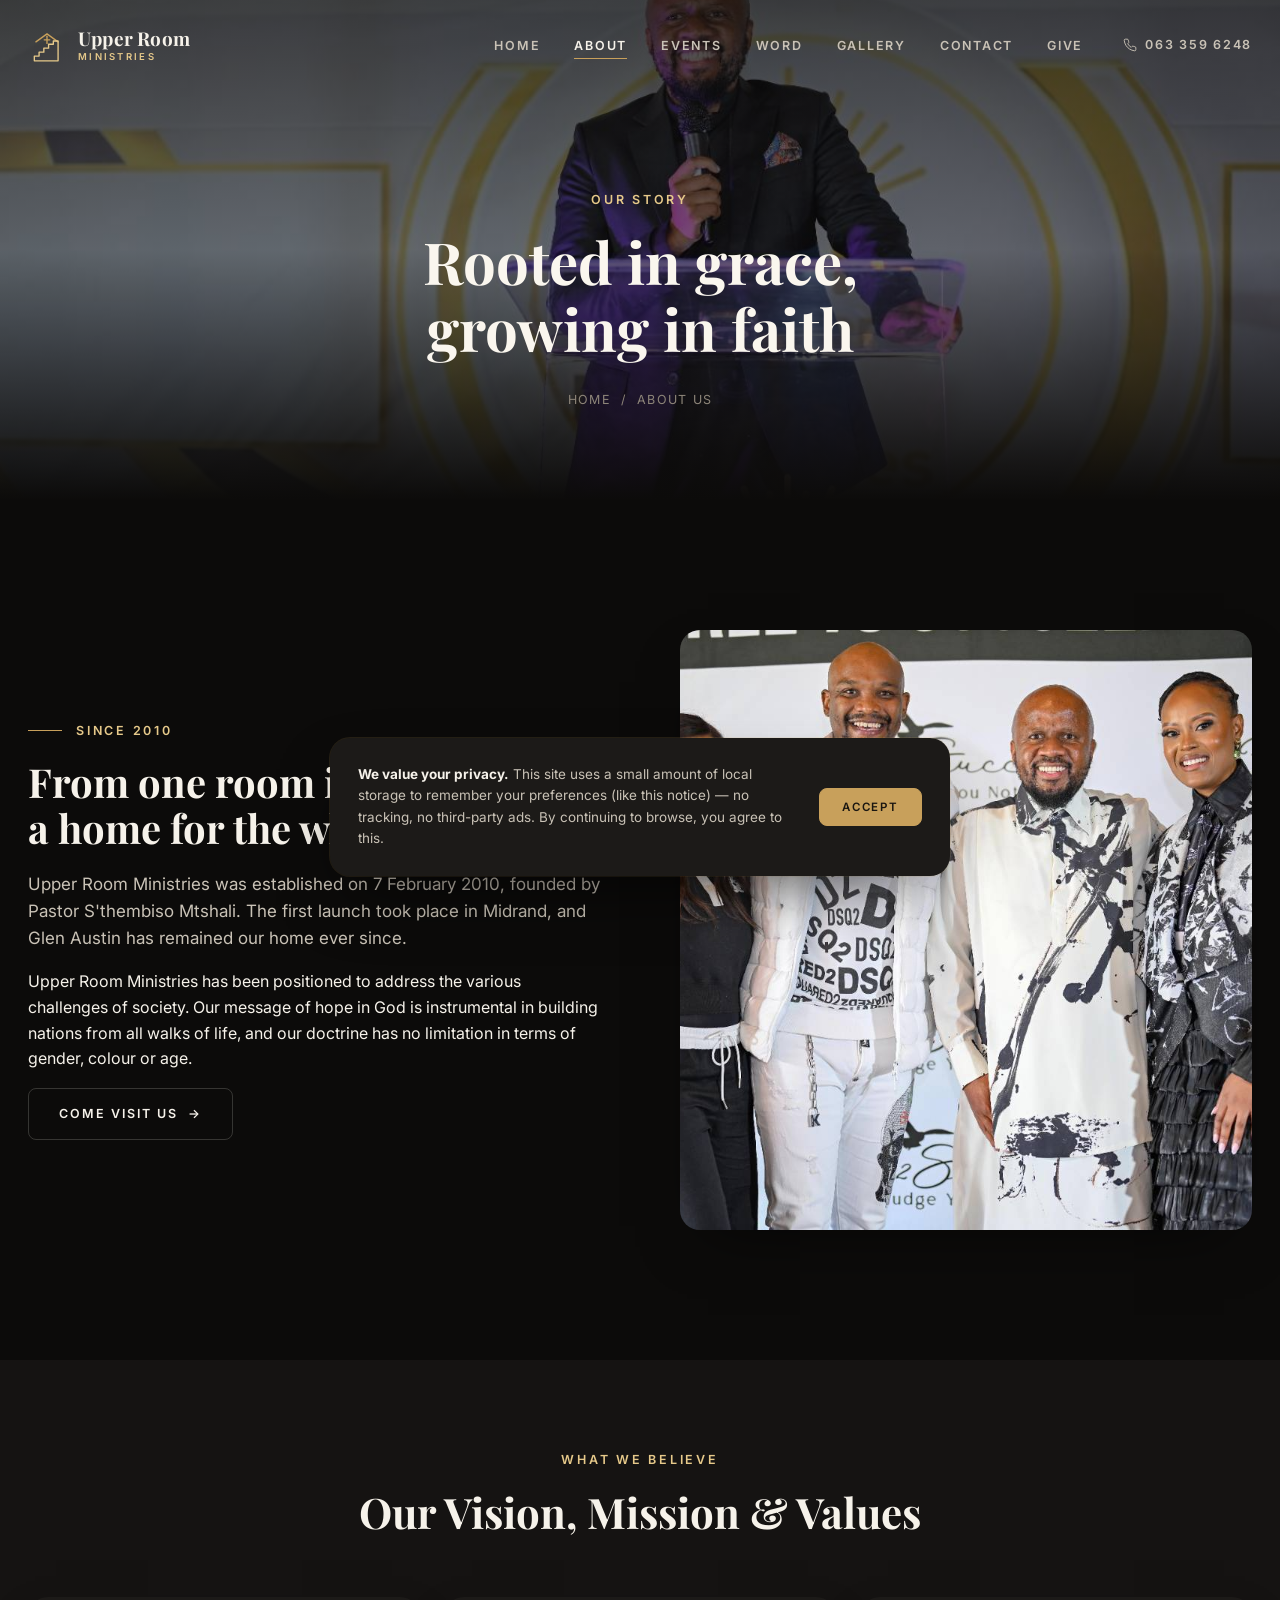
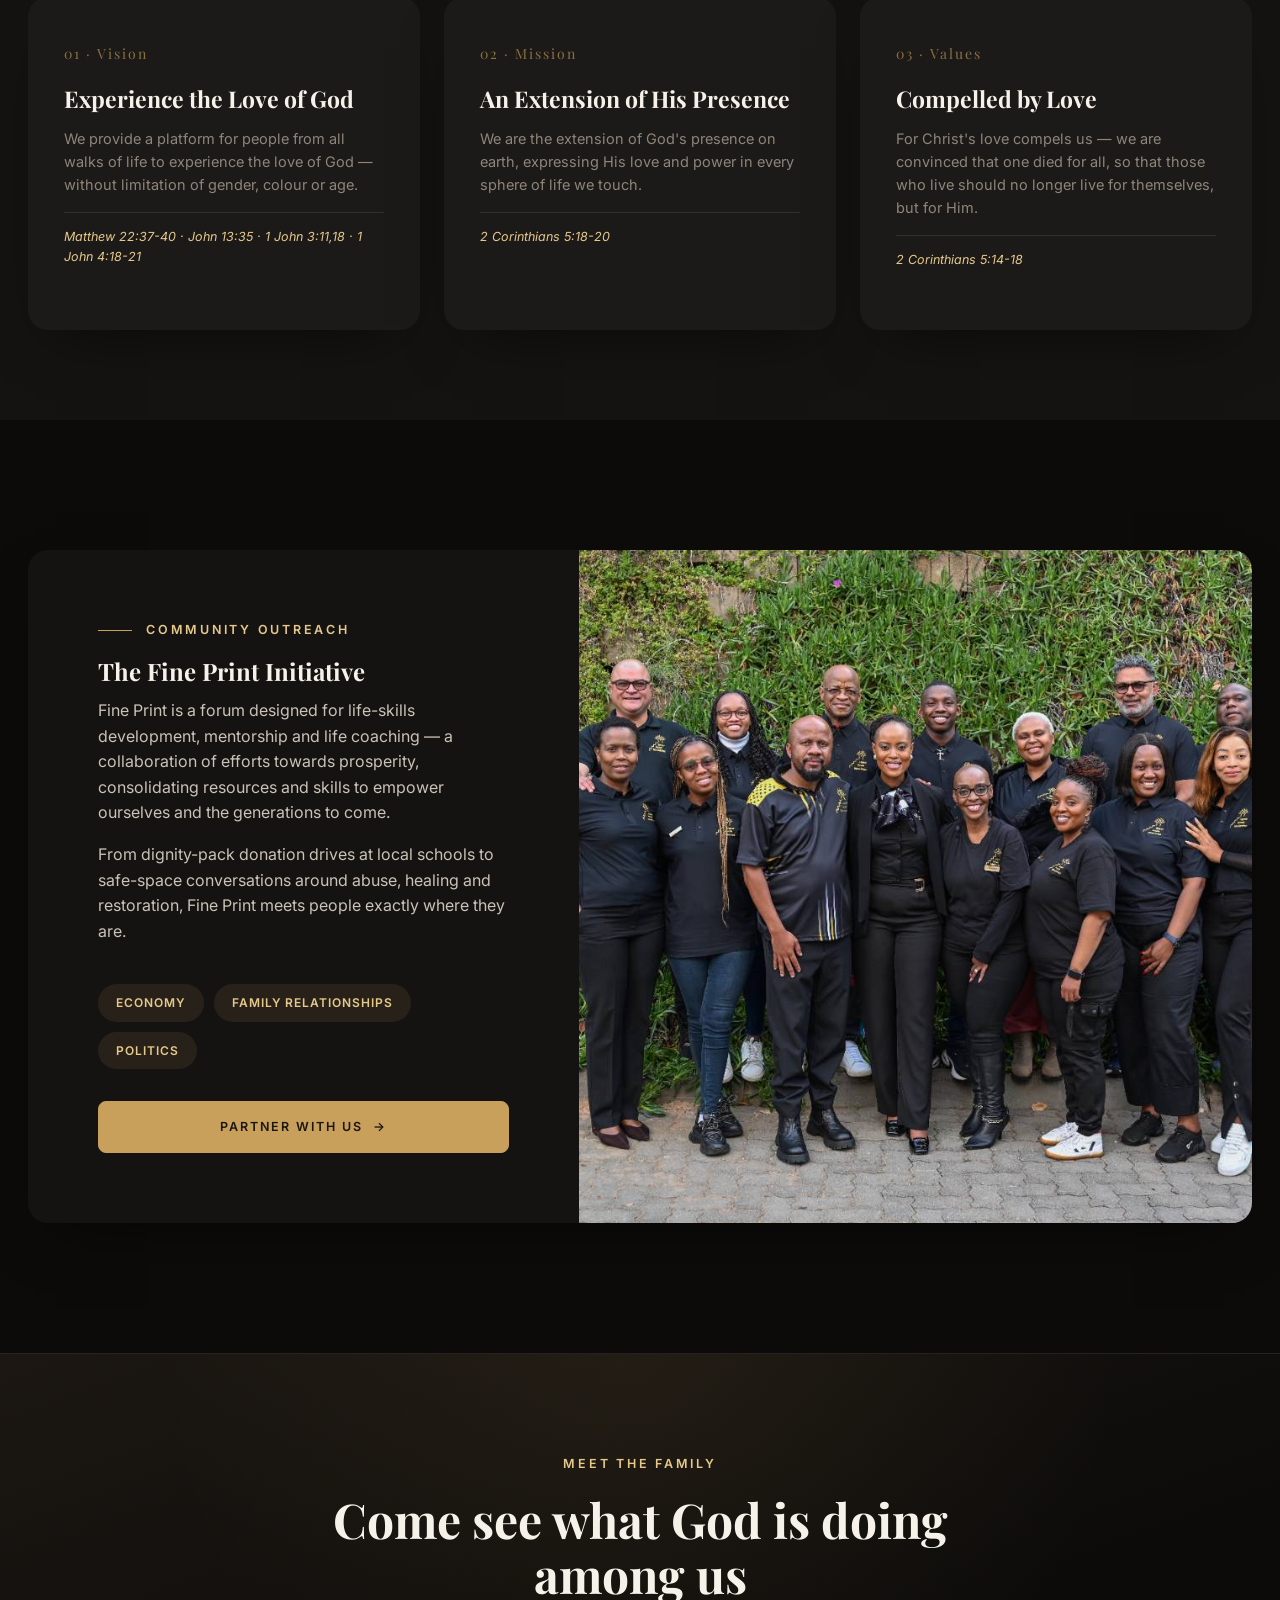
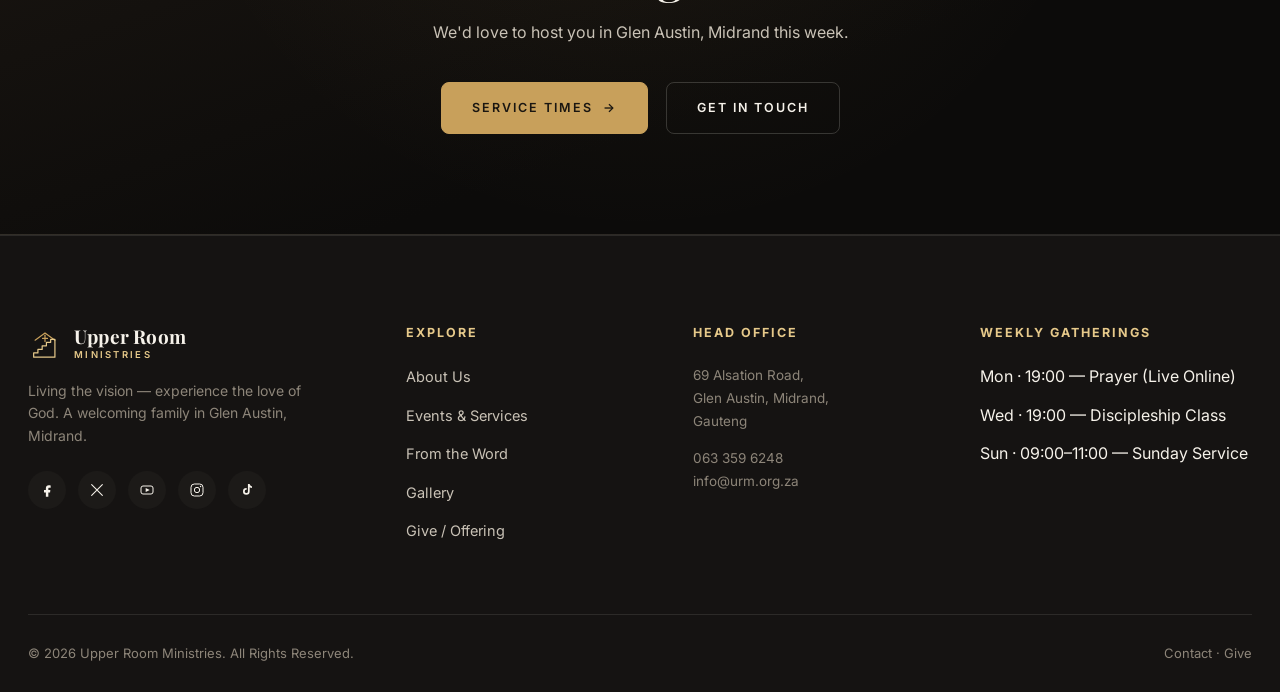
==== commit d0aa15cf: "Remove legacy scraped photos, update contact/banking details, fix gallery overflow - Remove all old " ====
--- a/about.html
+++ b/about.html
@@ -5,7 +5,10 @@
 <meta name="viewport" content="width=device-width, initial-scale=1.0">
 <title>About Us — Upper Room Ministries</title>
 <meta name="description" content="Upper Room Ministries was founded in 2010 by Pastor S'thembiso Mtshali. Learn our vision, mission, values and the Fine Print community initiative.">
-<link rel="icon" href="assets/img/logo-original.png">
+<link rel="icon" href="favicon.ico" sizes="any">
+<link rel="icon" type="image/png" sizes="32x32" href="assets/img/favicon/favicon-32.png">
+<link rel="icon" type="image/png" sizes="16x16" href="assets/img/favicon/favicon-16.png">
+<link rel="apple-touch-icon" href="apple-touch-icon.png">
 <link rel="stylesheet" href="assets/css/style.css">
 </head>
 <body>
@@ -32,9 +35,9 @@
         <li><a href="give.html" data-nav="give.html">Give</a></li>
       </ul>
       <div class="header-cta">
-        <a href="tel:0649094006" class="header-phone">
+        <a href="tel:0633596248" class="header-phone">
           <svg viewBox="0 0 24 24" fill="none"><path d="M22 16.92v3a2 2 0 0 1-2.18 2 19.79 19.79 0 0 1-8.63-3.07 19.5 19.5 0 0 1-6-6A19.79 19.79 0 0 1 2.12 4.18 2 2 0 0 1 4.11 2h3a2 2 0 0 1 2 1.72c.13.96.36 1.9.7 2.81a2 2 0 0 1-.45 2.11L8.09 9.91a16 16 0 0 0 6 6l1.27-1.27a2 2 0 0 1 2.11-.45c.91.34 1.85.57 2.81.7A2 2 0 0 1 22 16.92z" stroke="currentColor" stroke-width="1.6" stroke-linejoin="round"/></svg>
-          064 909 4006
+          063 359 6248
         </a>
       </div>
     </nav>
@@ -62,7 +65,7 @@
     </div>
     <div class="split-media reveal">
       <div class="frame"></div>
-      <img src="assets/img/about/about-100.jpg" alt="Members of the Upper Room Ministries family">
+      <img src="assets/img/event/family-hedge.jpg" alt="Members of the Upper Room Ministries family">
     </div>
   </div>
 </section>
@@ -165,7 +168,7 @@
       <div class="footer-col">
         <h4>Head Office</h4>
         <p class="addr">69 Alsation Road,<br>Glen Austin, Midrand,<br>Gauteng</p>
-        <p class="addr" style="margin-top:14px;">064 909 4006<br>info@urm.org.za</p>
+        <p class="addr" style="margin-top:14px;">063 359 6248<br>info@urm.org.za</p>
       </div>
       <div class="footer-col">
         <h4>Weekly Gatherings</h4>
--- a/assets/css/style.css
+++ b/assets/css/style.css
@@ -34,7 +34,7 @@
 }
 
 *,*::before,*::after{ box-sizing: border-box; }
-html{ scroll-behavior: smooth; }
+html{ scroll-behavior: smooth; overflow-x: hidden; }
 body{
   margin:0;
   background: var(--bg);
@@ -371,10 +371,10 @@
 .value-card .scripture{ font-size:12.5px; font-style:italic; color: var(--gold-light); border-top:1px solid var(--line); padding-top:14px; }
 
 /* ---------- Gallery ---------- */
-.gallery-cat{ display:flex; align-items:baseline; gap:20px; margin: 70px 0 22px; }
+.gallery-cat{ display:flex; align-items:baseline; flex-wrap:wrap; gap:12px 20px; margin: 70px 0 22px; }
 .gallery-cat:first-child{ margin-top:0; }
 .gallery-cat .eyebrow{ margin-bottom:0; flex-shrink:0; }
-.gallery-cat h2{ font-size:22px; margin:0; color: var(--text-faint); }
+.gallery-cat h2{ font-size: clamp(16px, 2.4vw, 22px); margin:0; color: var(--text-faint); min-width:0; }
 .gallery-grid{ display:grid; grid-template-columns:repeat(4,1fr); grid-auto-flow:dense; gap:6px; }
 .gallery-item{ position:relative; overflow:hidden; aspect-ratio:1/1; cursor:pointer; background:var(--bg-alt); }
 .gallery-item img{ width:100%; height:100%; object-fit:cover; transition: transform .6s var(--ease); }
@@ -423,7 +423,21 @@
 .rep-row .num{ font-size:14px; color: var(--text-dim); white-space:nowrap; }
 
 /* ---------- Give page ---------- */
-.give-grid{ display:grid; grid-template-columns:repeat(2,1fr); gap:24px; margin-top:20px; }
+.give-grid{ display:grid; grid-template-columns:repeat(2,1fr); gap:24px; margin-top:20px; align-items:start; }
+.bank-details{ margin:20px 0 6px; border-top:1px solid var(--line); }
+.bank-row{ display:flex; align-items:center; justify-content:space-between; gap:16px; padding:16px 0; border-bottom:1px solid var(--line); }
+.bank-row > div{ display:flex; flex-direction:column; gap:4px; min-width:0; }
+.bank-label{ font-size:11px; letter-spacing:.12em; text-transform:uppercase; color: var(--text-faint); }
+.bank-value{ font-size:16px; font-weight:600; color: var(--text); letter-spacing:.02em; word-break:break-word; }
+.copy-btn{
+  flex-shrink:0; width:38px; height:38px; border-radius:50%; border:none;
+  background: rgba(200,160,91,.10); color: var(--gold-light); cursor:pointer;
+  display:flex; align-items:center; justify-content:center;
+  transition: background .3s var(--ease), color .3s var(--ease), transform .3s var(--ease);
+}
+.copy-btn svg{ width:16px; height:16px; }
+.copy-btn:hover{ background: var(--gold); color:#1a1611; transform: translateY(-2px); }
+.copy-btn.copied{ background: var(--gold); color:#1a1611; }
 
 /* ---------- Reveal-on-scroll ---------- */
 .reveal{ opacity:0; transform: translateY(34px); transition: opacity .8s var(--ease), transform .8s var(--ease); }
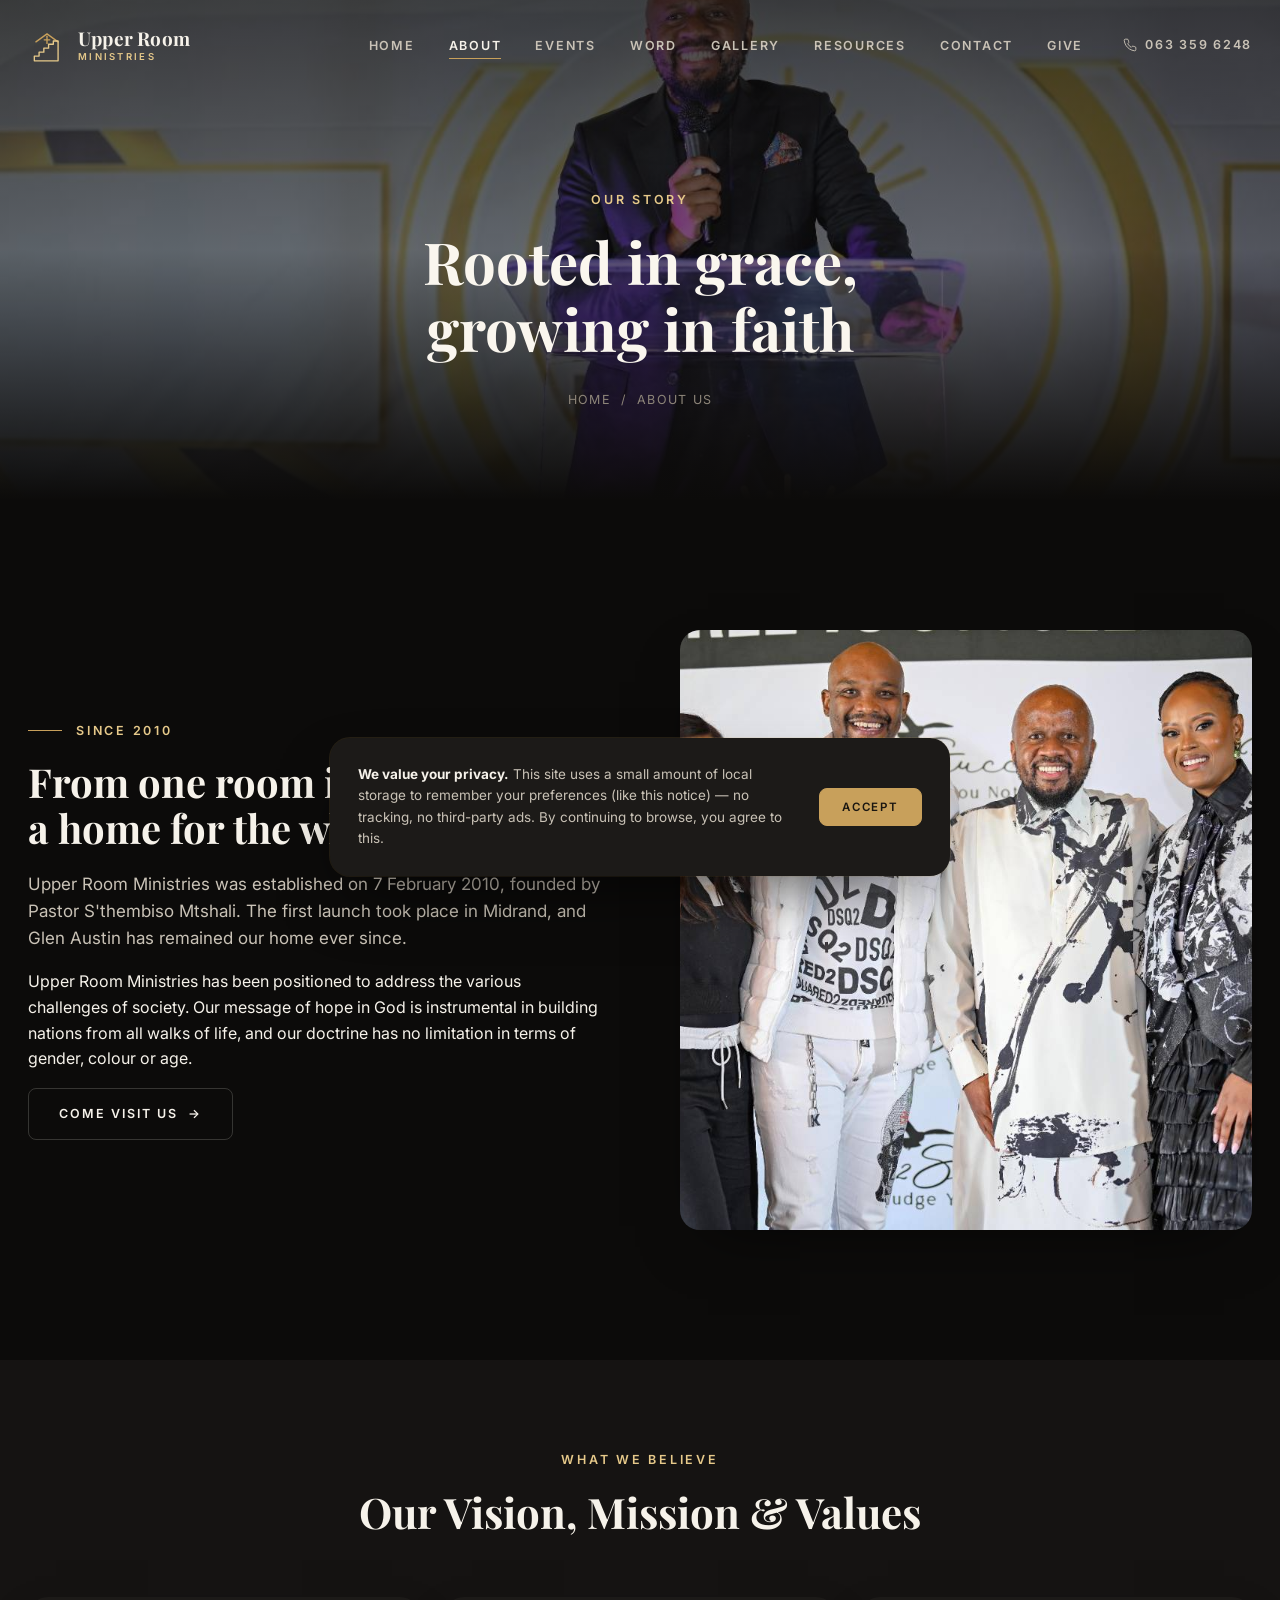
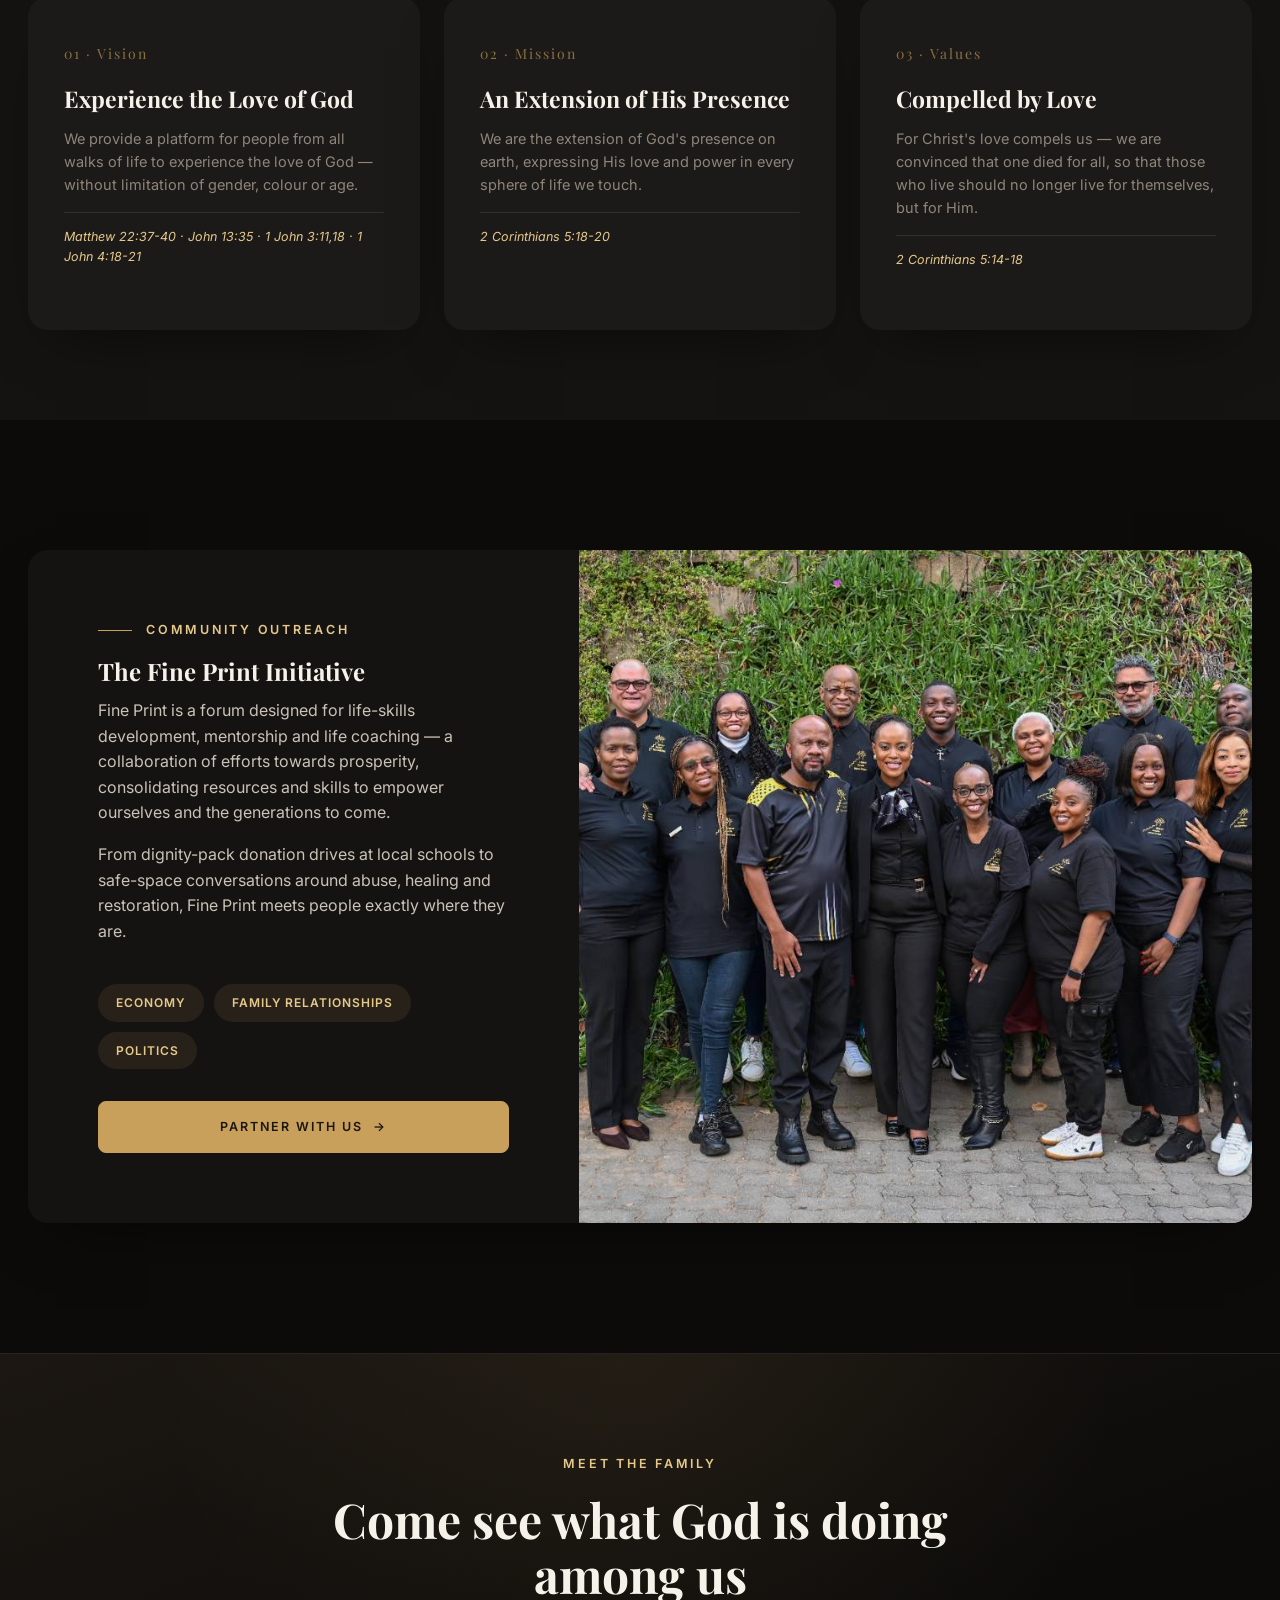
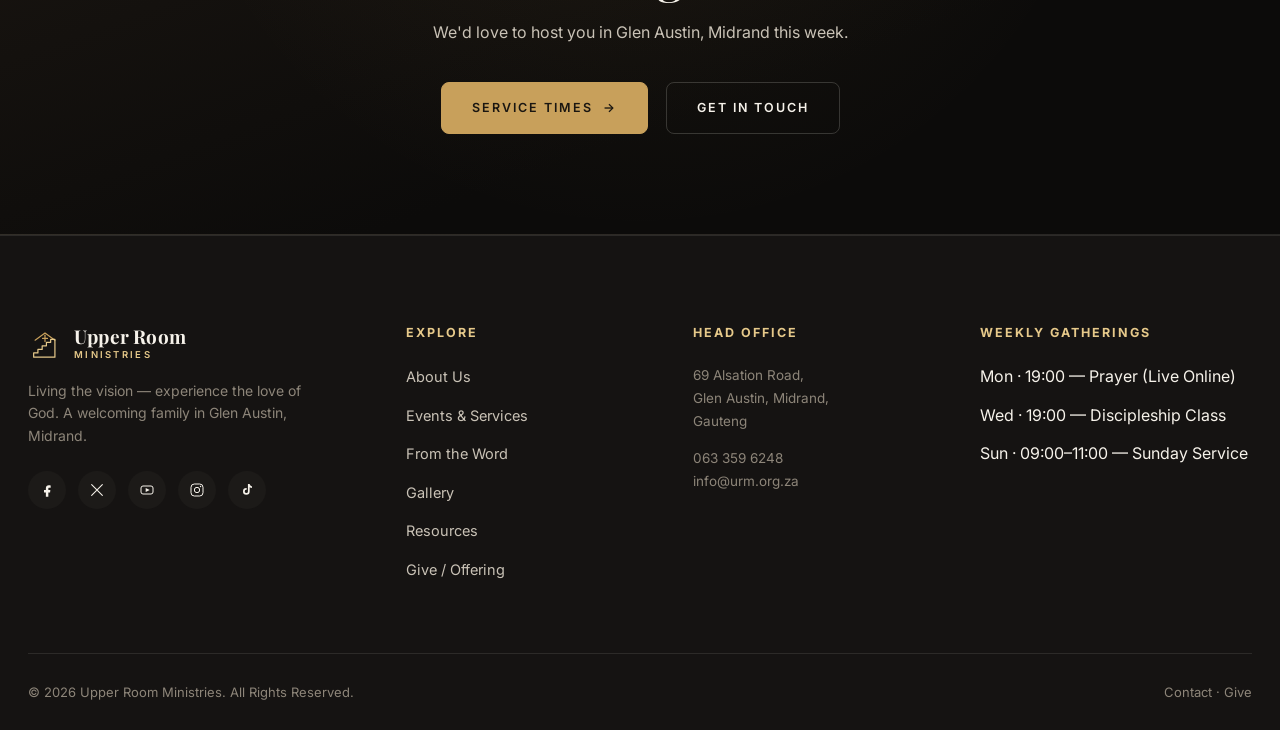
==== commit d054c4f3: "Add Resources page, live-now indicator and schedule actions - New resources.html with the four disci" ====
--- a/about.html
+++ b/about.html
@@ -31,6 +31,7 @@
         <li><a href="events.html" data-nav="events.html">Events</a></li>
         <li><a href="news.html" data-nav="news.html">Word</a></li>
         <li><a href="gallery.html" data-nav="gallery.html">Gallery</a></li>
+        <li><a href="resources.html" data-nav="resources.html">Resources</a></li>
         <li><a href="contact.html" data-nav="contact.html">Contact</a></li>
         <li><a href="give.html" data-nav="give.html">Give</a></li>
       </ul>
@@ -162,6 +163,7 @@
           <li><a href="events.html">Events &amp; Services</a></li>
           <li><a href="news.html">From the Word</a></li>
           <li><a href="gallery.html">Gallery</a></li>
+          <li><a href="resources.html">Resources</a></li>
           <li><a href="give.html">Give / Offering</a></li>
         </ul>
       </div>
--- a/assets/css/style.css
+++ b/assets/css/style.css
@@ -526,3 +526,102 @@
   .cookie-consent-actions{ width:100%; }
   .cookie-consent-actions .btn{ flex:1; }
 }
+
+/* ---------- Schedule actions (live dropdown / Teams) ---------- */
+.schedule-side{ display:flex; align-items:center; gap:14px; justify-self:end; }
+.schedule-side > .btn, .schedule-side .live-toggle{ min-width:170px; }
+.schedule-link{ color: var(--gold-light); font-weight:600; white-space:nowrap; }
+.schedule-link:hover{ color: var(--text); }
+.live-menu{ position:relative; }
+.live-chevron{ width:14px; height:14px; transition: transform .3s var(--ease); }
+.live-menu.open .live-chevron{ transform: rotate(180deg); }
+.live-list{
+  position:absolute; top: calc(100% + 10px); right:0; z-index:50; min-width:200px;
+  background: var(--bg-elevated); border:1px solid var(--line-strong); border-radius: var(--radius);
+  box-shadow: var(--shadow-card-hover); padding:8px;
+  opacity:0; visibility:hidden; transform: translateY(-6px);
+  transition: opacity .25s var(--ease), transform .25s var(--ease), visibility 0s linear .25s;
+}
+.live-menu.open .live-list{
+  opacity:1; visibility:visible; transform:none;
+  transition: opacity .25s var(--ease), transform .25s var(--ease), visibility 0s linear 0s;
+}
+.live-list a{
+  display:flex; align-items:center; gap:12px; padding:11px 14px; border-radius:6px;
+  font-size:14px; color: var(--text-dim); transition: background .2s var(--ease), color .2s var(--ease);
+}
+.live-list a:hover, .live-list a:focus-visible{ background: rgba(200,160,91,.12); color: var(--text); outline:none; }
+.live-list svg{ width:16px; height:16px; color: var(--gold-light); flex-shrink:0; }
+
+/* ---------- Resources page ---------- */
+.resource-head{ display:flex; align-items:flex-end; justify-content:space-between; gap:30px; flex-wrap:wrap; margin-bottom:56px; }
+.resource-head .section-head{ margin-bottom:0; }
+.resource-join{ display:flex; align-items:center; gap:14px; flex-wrap:wrap; }
+.resource-join-time{ font-size:13px; letter-spacing:.08em; color: var(--gold-light); background: rgba(200,160,91,.10); border-radius:999px; padding:10px 18px; white-space:nowrap; }
+.doc-grid{ display:grid; grid-template-columns:repeat(2,1fr); gap:24px; }
+.doc-card{
+  display:flex; background: var(--bg-alt); border-radius: var(--radius-lg); padding:34px 32px;
+  box-shadow: var(--shadow-card);
+  transition: transform .4s var(--ease), box-shadow .4s var(--ease), background .4s var(--ease);
+}
+.bg-alt .doc-card{ background: var(--bg-elevated); }
+.doc-card:hover{ transform: translateY(-6px); box-shadow: var(--shadow-card-hover); }
+.doc-body{ flex:1; min-width:0; display:flex; flex-direction:column; }
+.doc-tag{ font-size:11px; letter-spacing:.18em; text-transform:uppercase; color: var(--gold-light); font-weight:700; }
+.doc-card h3{ font-size:24px; margin:12px 0 10px; }
+.doc-card p{ font-size:14.5px; color: var(--text-faint); }
+.doc-meta{ font-size:12px; letter-spacing:.06em; color: var(--text-faint); border-top:1px solid var(--line); padding-top:14px; margin-top:auto; }
+.doc-actions{ display:flex; gap:12px; flex-wrap:wrap; margin-top:18px; }
+
+@media (max-width: 1180px){
+  .main-nav{ gap:28px; }
+  .main-nav ul{ gap:24px; }
+}
+@media (max-width: 1040px) and (min-width: 901px){
+  .header-phone{ display:none; }
+}
+@media (max-width: 900px){
+  .main-nav.mobile-open li:nth-child(8){ transition-delay:.43s; }
+  .doc-grid{ grid-template-columns:1fr; }
+}
+@media (max-width: 720px){
+  .schedule-side{ justify-self:start; flex-wrap:wrap; }
+  .live-list{ right:auto; left:0; }
+}
+@media (max-width: 560px){
+  .doc-card{ padding:28px 24px; }
+}
+
+/* ---------- Live now ---------- */
+:root{ --live: #e5484d; --live-bar-h: 44px; }
+.live-dot{ position:relative; display:inline-block; width:8px; height:8px; border-radius:50%; background: var(--live); flex-shrink:0; }
+.live-dot::after{ content:''; position:absolute; inset:0; border-radius:50%; background: var(--live); animation: live-pulse 1.6s ease-out infinite; }
+@keyframes live-pulse{ from{ transform:scale(1); opacity:.7; } to{ transform:scale(2.8); opacity:0; } }
+@media (prefers-reduced-motion: reduce){ .live-dot::after{ animation:none; } }
+
+.live-bar{
+  position:fixed; top:0; left:0; right:0; z-index:1001; height: var(--live-bar-h);
+  background: #1d0f0f; border-bottom:1px solid rgba(229,72,77,.35);
+  display:flex; align-items:center; font-size:13.5px; white-space:nowrap; overflow:hidden;
+}
+.live-bar .container{ display:flex; align-items:center; justify-content:center; gap:16px; width:100%; }
+.live-bar-label{ display:inline-flex; align-items:center; gap:9px; font-size:11.5px; font-weight:700; letter-spacing:.18em; text-transform:uppercase; color:#ff8a8d; }
+.live-bar-title{ color: var(--text); font-weight:600; }
+.live-bar-links{ display:inline-flex; align-items:center; gap:10px; }
+.live-bar-links a{ color: var(--gold-light); font-weight:600; text-decoration:underline; text-underline-offset:3px; text-decoration-color: rgba(230,201,138,.4); }
+.live-bar-links a:hover{ color: var(--text); }
+.live-bar-sep{ color: var(--text-faint); }
+body.has-live-bar .site-header{ top: var(--live-bar-h); }
+
+.live-badge{
+  display:none; align-items:center; gap:8px; margin-top:8px; width:max-content;
+  font-family: var(--sans); font-size:10.5px; font-weight:700; letter-spacing:.16em; text-transform:uppercase;
+  color:#ff8a8d; background: rgba(229,72,77,.12); border-radius:999px; padding:6px 12px;
+}
+.schedule-row.is-live .live-badge{ display:flex; }
+.schedule-row.is-live{ background: rgba(229,72,77,.05); }
+
+@media (max-width: 560px){
+  .live-bar-title{ display:none; }
+  .live-bar .container{ gap:12px; }
+}
